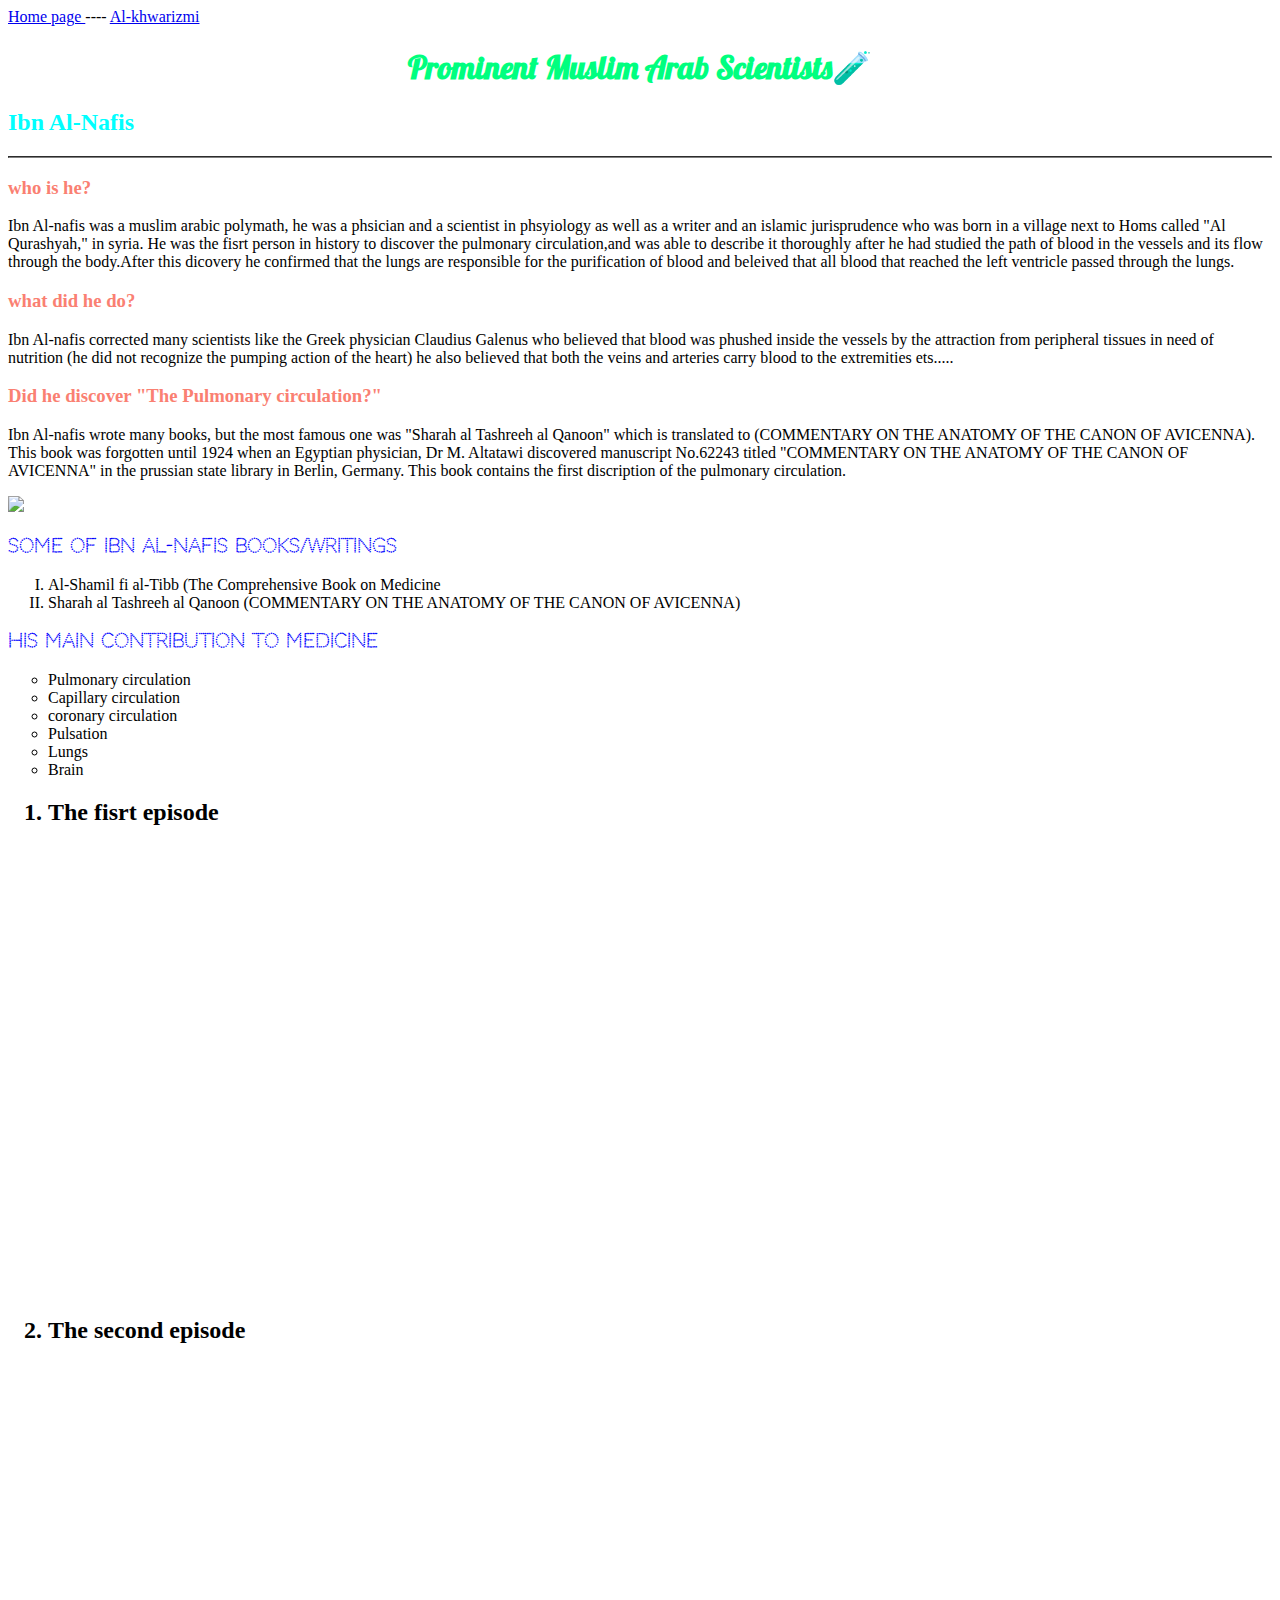
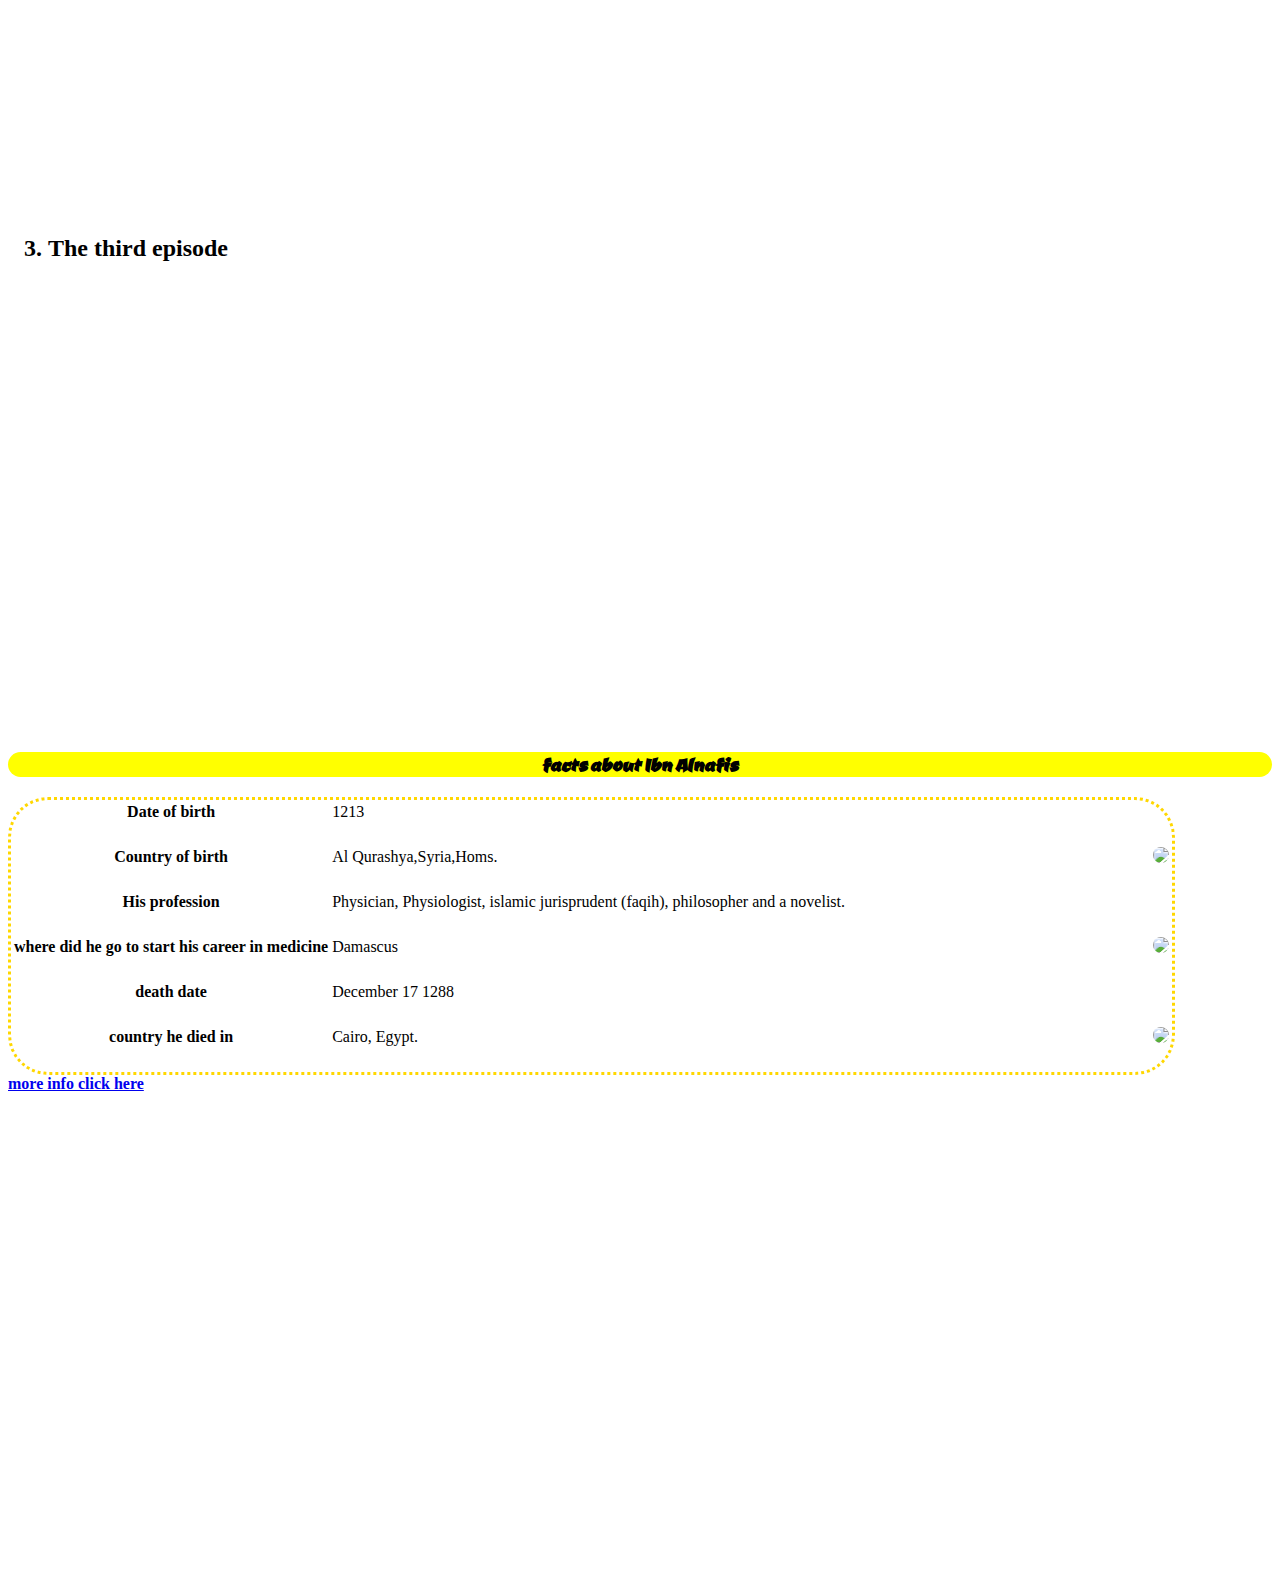
==== Ibn-al-nafis.html @ 3e35db07 "Create Ibn-al-nafis.html" ====
<!DOCTYPE html>
<html>
  <head>
    <meta charset="utf-8">
    <meta name="viewport" content="width=device-width">
    <title>Ibn Al-nafis</title>
    <link href="style.css" rel="stylesheet" type="text/css" />



<link rel="preconnect" href="https://fonts.gstatic.com">
<link href="https://fonts.googleapis.com/css2?family=Lobster&family=Monoton&family=Train+One&display=swap" rel="stylesheet">


<link rel="preconnect" href="https://fonts.gstatic.com">
<link href="https://fonts.googleapis.com/css2?family=Racing+Sans+One&display=swap" rel="stylesheet">


<link rel="preconnect" href="https://fonts.gstatic.com">
<link href="https://fonts.googleapis.com/css2?family=Almarai:wght@800&family=Charm&family=Lobster&family=Monoton&family=Train+One&display=swap" rel="stylesheet">


<link rel="preconnect" href="https://fonts.gstatic.com">
<link href="https://fonts.googleapis.com/css2?family=Amita&family=Ceviche+One&display=swap" rel="stylesheet">



<link rel="preconnect" href="https://fonts.gstatic.com">
<link href="https://fonts.googleapis.com/css2?family=Bungee+Shade&display=swap" rel="stylesheet">



<link rel="preconnect" href="https://fonts.gstatic.com">
<link href="https://fonts.googleapis.com/css2?family=Bungee+Shade&family=Codystar&display=swap" rel="stylesheet">



<link rel="preconnect" href="https://fonts.gstatic.com">
<link href="https://fonts.googleapis.com/css2?family=Playfair+Display+SC:ital@1&family=Yellowtail&display=swap" rel="stylesheet">

<link rel="preconnect" href="https://fonts.gstatic.com">
<link href="https://fonts.googleapis.com/css2?family=Marck+Script&display=swap" rel="stylesheet">


</head>
<body>
<script src="script.js"></script>

<nav>
<a href="index.html"> Home page </a> 
----
<a href="Al-khwarizmi.html"> Al-khwarizmi</a>
</nav>

<h1 style="color:springgreen; text-align: center; font-family: 'Lobster', cursive;">Prominent Muslim Arab Scientists🧪</h1>

<h2 style="color:aqua">Ibn Al-Nafis</h2>
<hr style="border-color:gray">
<h3 style="color:salmon">who is he?</h3>

<p> Ibn Al-nafis was a muslim arabic polymath, he was a phsician and a scientist in phsyiology as well as a writer and an islamic jurisprudence who was born in a village next to Homs called "Al Qurashyah," in syria. He was the fisrt person in history to discover the pulmonary circulation,and was able to describe it thoroughly after he had studied the path of blood in the vessels and its flow through the body.After this dicovery he confirmed that the lungs are responsible for the purification of blood and beleived that all blood that reached the left ventricle passed through the lungs.</p> 

<h3 style="color:salmon"> what did he do?</h3>

<p> Ibn Al-nafis corrected many scientists like the Greek physician Claudius Galenus who believed that blood was phushed inside the vessels by the attraction from peripheral tissues in need of nutrition (he did not recognize the pumping action of the heart) he also believed that both the veins and arteries carry blood to the extremities ets.....</P>

<h3 style="color:salmon"> Did he discover "The Pulmonary circulation?"</h3>

<p>Ibn Al-nafis wrote many books, but the most famous one was "Sharah al Tashreeh al Qanoon" which is translated to (COMMENTARY ON THE ANATOMY OF THE CANON OF AVICENNA). This book was forgotten until 1924 when an Egyptian physician, Dr M. Altatawi discovered manuscript No.62243 titled "COMMENTARY ON THE ANATOMY OF THE CANON OF AVICENNA" in the prussian state library in Berlin, Germany. This book contains the first discription of the pulmonary circulation.</p>

<img src="ibn-al-nafis 2.png" style="width:50%">

<h3 style="color:blue; font-family: 'Codystar', cursive;">some of Ibn Al-nafis books/writings</h3>

<ol type="I">
<li> Al-Shamil fi al-Tibb (The Comprehensive Book on Medicine </li>
<li> Sharah al Tashreeh al Qanoon (COMMENTARY ON THE ANATOMY OF THE CANON OF AVICENNA)
</li>

</ol>
<h3 style="color:blue; font-family: 'Codystar', cursive;"> his main contribution to medicine</h3>

<ul style="list-style-type:circle">
<li>Pulmonary circulation</li>
<li>Capillary circulation</li>
<li> coronary circulation</li>
<li>Pulsation</li>
<li>Lungs</li>
<li>Brain</li>
</ul>

<ol>
<h2> <li>The fisrt episode </li> </h2>
<iframe width="100%" height="447" src="https://www.youtube.com/embed/QLUoZTzcNfQ" frameborder="0" allow="accelerometer; autoplay; clipboard-write; encrypted-media; gyroscope; picture-in-picture" allowfullscreen></iframe>

<h2> <li>The second episode</li> </h2>
<iframe width="100%" height="447" src="https://www.youtube.com/embed/CwCOymDnUCE" frameborder="0" allow="accelerometer; autoplay; clipboard-write; encrypted-media; gyroscope; picture-in-picture" allowfullscreen></iframe>

<h2> <li>The third episode</li> </h2>
<iframe width="100%" height="447" src="https://www.youtube.com/embed/_sVK4vpoWus" frameborder="0" allow="accelerometer; autoplay; clipboard-write; encrypted-media; gyroscope; picture-in-picture" allowfullscreen></iframe>
</ol>

<h2 style="text-align:center; background-color: yellow; font-family: 'Ceviche One', cursive; border-radius: 40px
">  facts about Ibn Alnafis</h2>

<table style="border:dotted; border-color:gold; border-radius: 40px"> 

<tr>
<th> Date of birth </th>
<td> 1213 </td>
</tr> 

<tr>
<th> Country of birth </th>
<td> Al Qurashya,Syria,Homs. </td>
<td> <iframe src="https://www.google.com/maps/embed?pb=!1m18!1m12!1m3!1d209856.44905669495!2d36.53699735617519!3d34.7302175183299!2m3!1f0!2f0!3f0!3m2!1i1024!2i768!4f13.1!3m3!1m2!1s0x15230e9047c7c0fb%3A0xac367e06303788d0!2zSG9tc-KAjiwgU3lyaWE!5e0!3m2!1sen!2sie!4v1616370146112!5m2!1sen!2sie" width="100%" height="60" style="border:0;" allowfullscreen="" loading="lazy"></iframe>
<td> <img src="khalid.jpg" width="100%" style="border-radius: 30px"> </td>
</tr>

<tr>
<th> His profession </th>
<td> Physician, Physiologist, islamic jurisprudent (faqih), philosopher and a novelist. </td>
</tr>
     
 <tr>
<th> where did he go to start his career in medicine</th>
<td> Damascus </td> 
<td><iframe src="https://www.google.com/maps/embed?pb=!1m18!1m12!1m3!1d106456.52297209836!2d36.21285530973541!3d33.50745579458413!2m3!1f0!2f0!3f0!3m2!1i1024!2i768!4f13.1!3m3!1m2!1s0x1518e6dc413cc6a7%3A0x6b9f66ebd1e394f2!2sDamascus%2C%20Syria!5e0!3m2!1sen!2sie!4v1616372395031!5m2!1sen!2sie" width="100%" height="60" style="border:0;" allowfullscreen="" loading="lazy"></iframe>
<td> <img src="damascus.jpg" width=100% style="border-radius: 30px"> </td> 
</tr>

<tr>
<th> death date </th>
<td> December 17 1288 </td>
</tr>
<tr>
<th> country he died in </th>
<td>Cairo, Egypt.</td>
<td> <iframe src="https://www.google.com/maps/embed?pb=!1m18!1m12!1m3!1d110502.6038955752!2d31.18842361259651!3d30.059618470244683!2m3!1f0!2f0!3f0!3m2!1i1024!2i768!4f13.1!3m3!1m2!1s0x14583fa60b21beeb%3A0x79dfb296e8423bba!2sCairo%2C%20Cairo%20Governorate%2C%20Egypt!5e0!3m2!1sen!2sie!4v1616372741927!5m2!1sen!2sie" width="100%" height="60" style="border:0;" allowfullscreen="" loading="lazy"></iframe> 
<td> <img src="cairo.jpg" width="100%" style="border-radius: 30px"> </td>
  </tr>
   
   </table>

<a  
href="https://www.ncbi.nlm.nih.gov/pmc/articles/PMC2964710/"> <b>more info click here </b> </a>
  
  
  <br> <iframe src="https://scratch.mit.edu/projects/527849833/embed" allowtransparency="true" width="500" height="490" frameborder="0" scrolling="no" allowfullscreen class="center" ></iframe>
  
  </body>
</html>
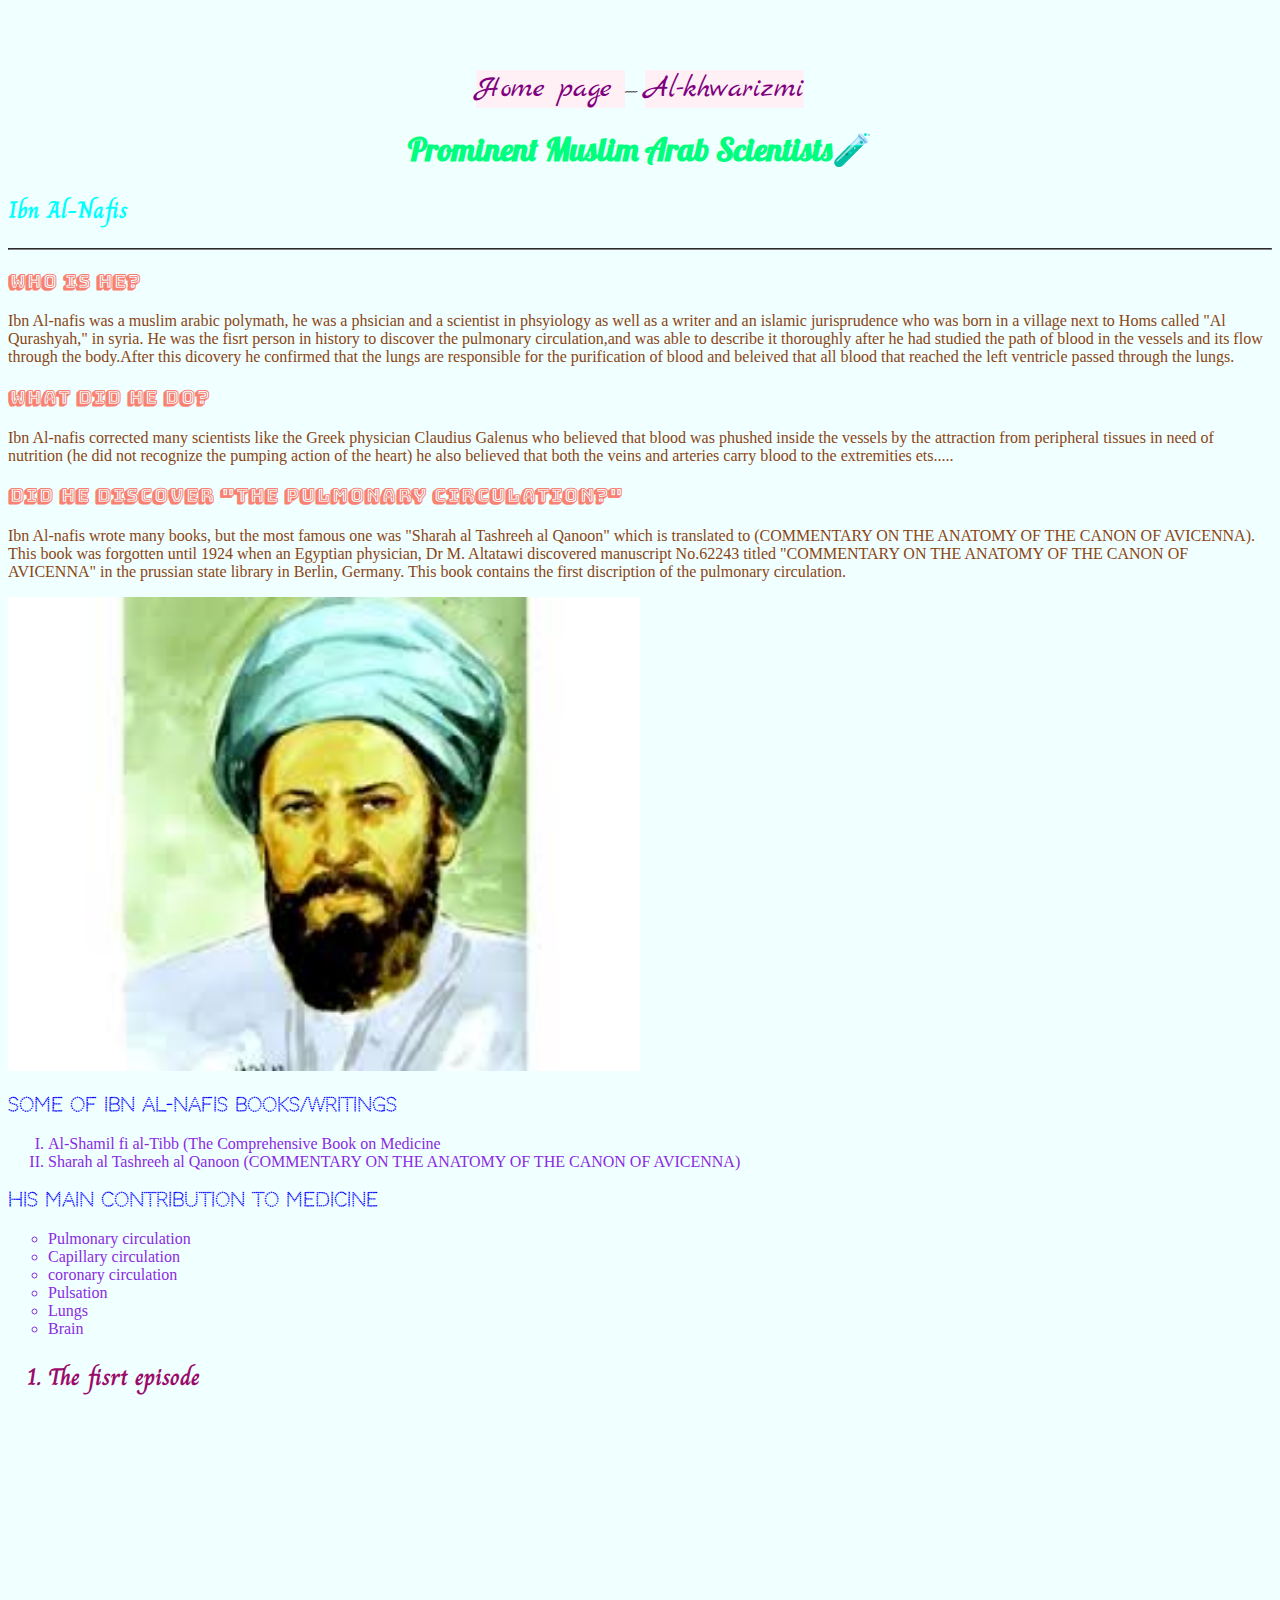
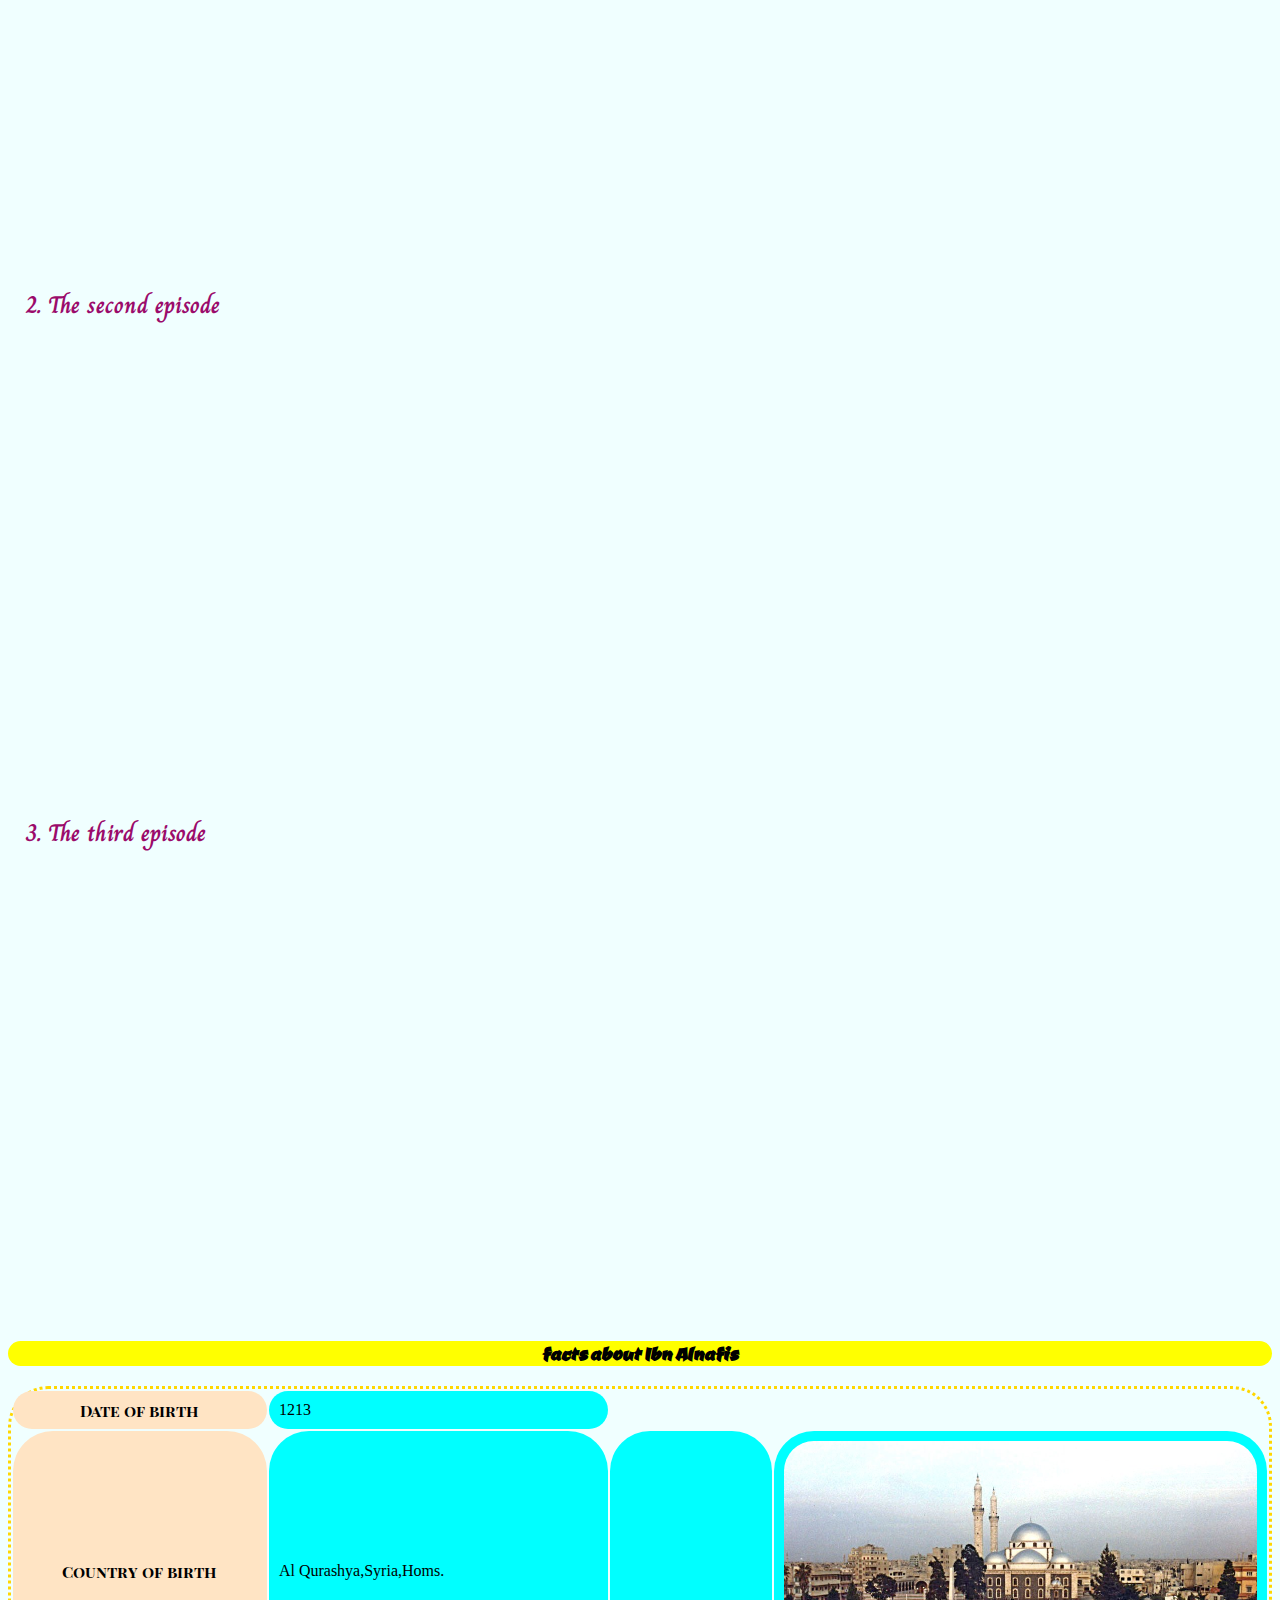
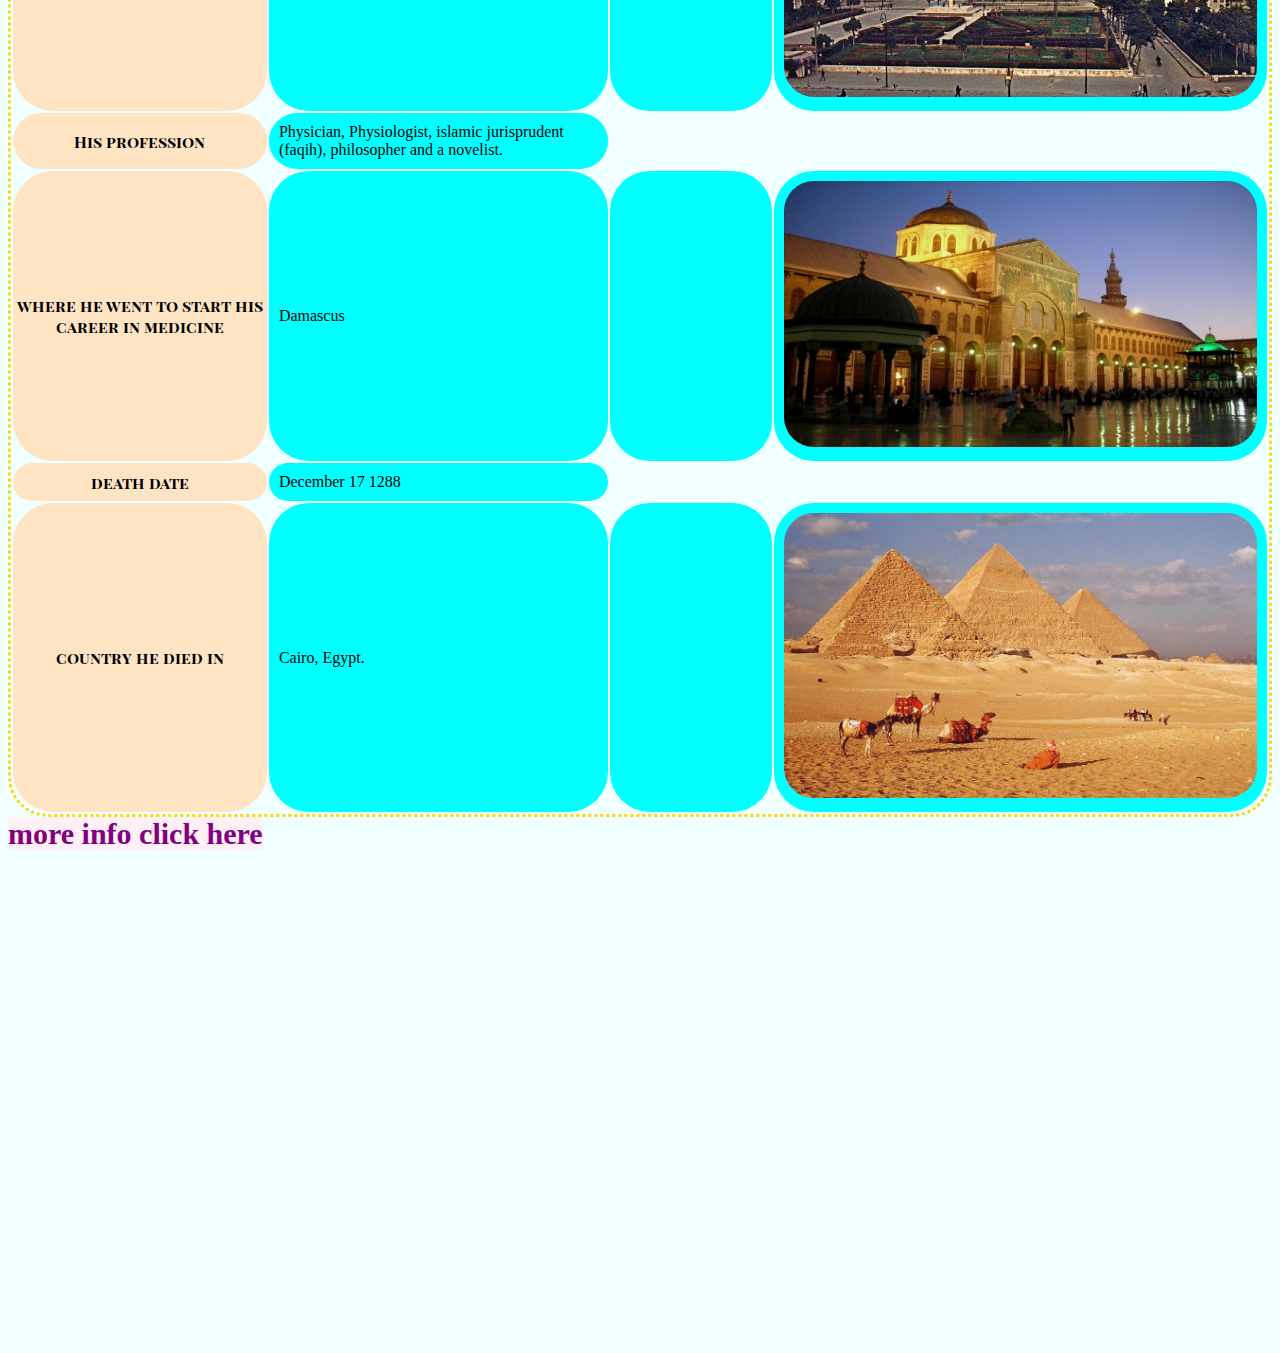
==== commit bee97404: "Update Ibn-al-nafis.html" ====
--- a/Ibn-al-nafis.html
+++ b/Ibn-al-nafis.html
@@ -91,13 +91,15 @@
 
 <ol>
 <h2> <li>The fisrt episode </li> </h2>
-<iframe width="100%" height="447" src="https://www.youtube.com/embed/QLUoZTzcNfQ" frameborder="0" allow="accelerometer; autoplay; clipboard-write; encrypted-media; gyroscope; picture-in-picture" allowfullscreen></iframe>
+<iframe width="100%" height="447" src="https://www.youtube.com/embed/D_TPnHQt22c?si=-Y8-Y6nevAfj05lU" title="YouTube video player" frameborder="0" allow="accelerometer; autoplay; clipboard-write; encrypted-media; gyroscope; picture-in-picture; web-share" referrerpolicy="strict-origin-when-cross-origin" allowfullscreen></iframe>
 
 <h2> <li>The second episode</li> </h2>
-<iframe width="100%" height="447" src="https://www.youtube.com/embed/CwCOymDnUCE" frameborder="0" allow="accelerometer; autoplay; clipboard-write; encrypted-media; gyroscope; picture-in-picture" allowfullscreen></iframe>
+<iframe width="100%" height="447" src="https://www.youtube.com/embed/0Vke44_WJmc?si=MFepwTWVnoS625_s" title="YouTube video player" frameborder="0" allow="accelerometer; autoplay; clipboard-write; encrypted-media; gyroscope; picture-in-picture; web-share" referrerpolicy="strict-origin-when-cross-origin" allowfullscreen></iframe>
+
+
 
 <h2> <li>The third episode</li> </h2>
-<iframe width="100%" height="447" src="https://www.youtube.com/embed/_sVK4vpoWus" frameborder="0" allow="accelerometer; autoplay; clipboard-write; encrypted-media; gyroscope; picture-in-picture" allowfullscreen></iframe>
+<iframe width="100%" height="447" src="https://www.youtube.com/embed/1SUn685G-bM?si=Q35t5Iaq_t8S99vf" title="YouTube video player" frameborder="0" allow="accelerometer; autoplay; clipboard-write; encrypted-media; gyroscope; picture-in-picture; web-share" referrerpolicy="strict-origin-when-cross-origin" allowfullscreen></iframe>
 </ol>
 
 <h2 style="text-align:center; background-color: yellow; font-family: 'Ceviche One', cursive; border-radius: 40px
@@ -123,7 +125,7 @@
 </tr>
      
  <tr>
-<th> where did he go to start his career in medicine</th>
+<th>where he went to start his career in medicine</th>
 <td> Damascus </td> 
 <td><iframe src="https://www.google.com/maps/embed?pb=!1m18!1m12!1m3!1d106456.52297209836!2d36.21285530973541!3d33.50745579458413!2m3!1f0!2f0!3f0!3m2!1i1024!2i768!4f13.1!3m3!1m2!1s0x1518e6dc413cc6a7%3A0x6b9f66ebd1e394f2!2sDamascus%2C%20Syria!5e0!3m2!1sen!2sie!4v1616372395031!5m2!1sen!2sie" width="100%" height="60" style="border:0;" allowfullscreen="" loading="lazy"></iframe>
 <td> <img src="damascus.jpg" width=100% style="border-radius: 30px"> </td> 
--- a/style.css
+++ b/style.css
@@ -0,0 +1,13 @@
+h2 li{color:rgb(155, 11, 107)}
+ li{color:blueviolet}
+ p {color:saddlebrown}
+ th{background-color:bisque; border-radius:40px; padding:2px;}
+ td {background-color:aqua;
+   border-radius: 40px; padding:10px ;
+ }
+h2{font-family: 'Charm', cursive;}
+h3{font-family: 'Bungee Shade', cursive;}
+th{font-family: 'Playfair Display SC', serif;}
+body{background-color:azure;}
+   a{background-color: lavenderblush; color:purple; text-decoration: none;font-size: 30px;}
+ nav{margin-top:70px; text-align: center; font-family:'Marck Script', cursive; background-color:}
